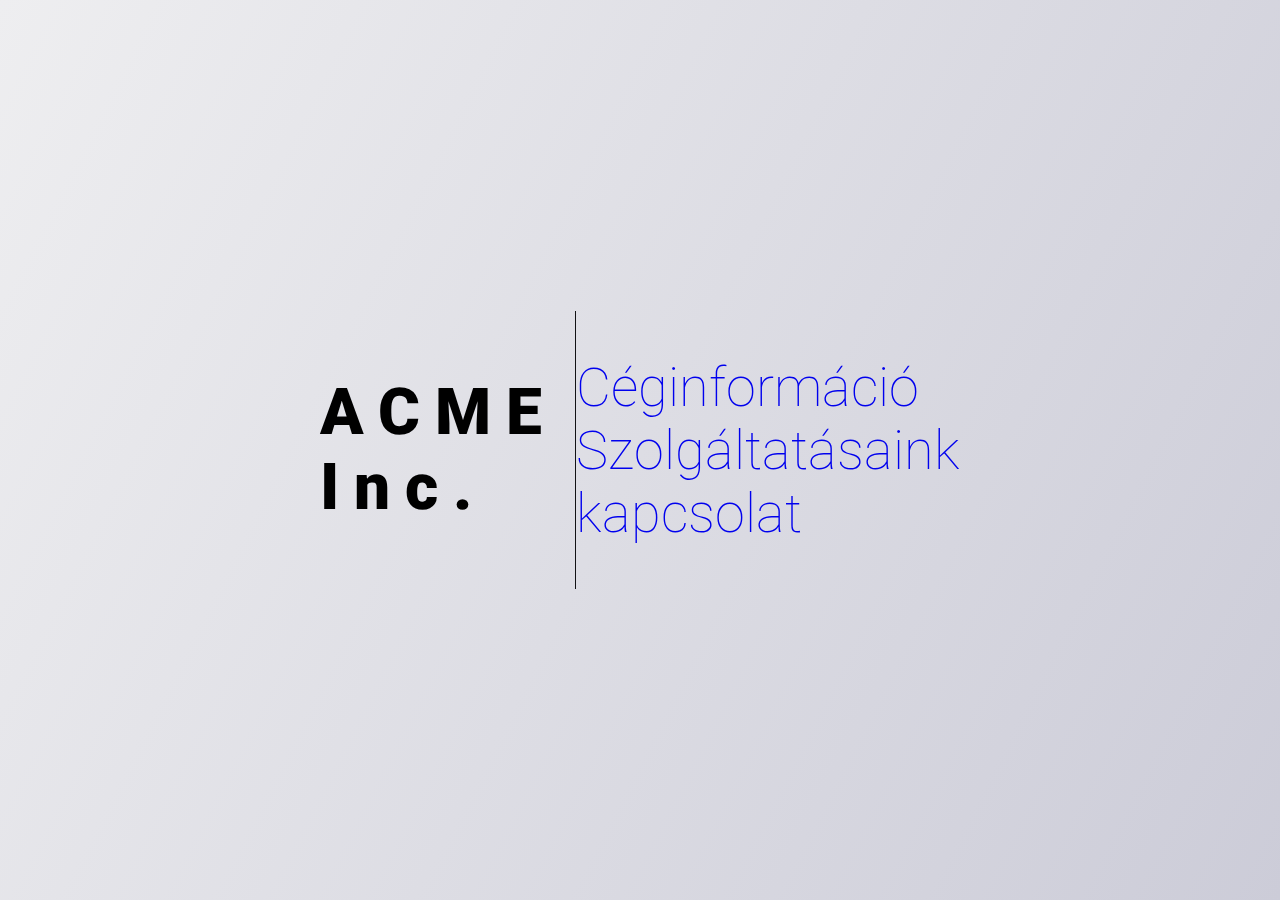
==== index.html @ 951497e4 "index html és első css" ====
<!DOCTYPE html>
<html lang="hu-HU">
    <!-- Frontendfejlesztés az alapoktól Projektfeladat
    Egy elképzelt cég bemutatkozó weboldalára kapsz megbízást.
    A feladat az, hogy a megismert eszközökkel és az interneten fellelhető végtelen eszköztárral
    implementáld a weboldal statikus változatát.
    A weboldal struktúrájának a következőképpen kell kinéznie majd:
    ● index.html Kezdőoldal
    ● kapcsolat.html Kapcsolatfelvételi űrlap
    ● ceginformacio.html Céginformáció
    ● szolgaltatasok.html Szolgáltatások
    A weboldal designját és tartalmát az alábbi Figma linkeken találod meg:
    Desktop Dark Mode: Desktop Light Mode: Mobil:
    Dark mode elemek Light mode elemek Mobil elemek
    Dark Mode prototípus Light mode prototípus Mobil prototípus
    Az elkészült fájlokat töltsd fel a githubodba egy erre létrehozott, új repositoryba és publikáld
    github pages-re.
    A repository és az elkészült weboldal linkjét küldd el nekem.
    Az értékelésben szerepet fog játszani (fontossági sorrendben):
    1. terv vs. megvalósítás (pixelpontosság)
    2. funkcionalitás teljessége
    3. használhatóság (pl. fekete alapon, fekete szöveg ne legyen)
    4. reszponzivitás (360px-től 1920px-ig)
    5. valid html, css, js
    6. jövőállóság (inline style-ok, abszolút pozíció, változók, konzisztencia,
    karbantarthatóság, stb).
    7. commit history
    8. szemantikus html
    Plusz pont jár:
    + látens ügyféligények kielégítéséért
    + feldobott labdák lecsapásáért (kreativitásodra bízva) -->
<head>
  <meta charset="utf-8" />
  <meta http-equiv="X-UA-Compatible" content="IE=edge" />
  <title>ACME Inc.</title>
  <meta name="viewport" content="width=device-width, initial-scale=1.0" />
  <meta property="og:url" content="http://www.fentart.com/" />
  <meta property="og:type" content="article" />
  <meta property="og:title" content="ACME main" />
  <meta property="og:description" content="maincontent" />
  <meta property="og:image" content="#" />
  <link rel="stylesheet" id="style-css" href="style.css" type="text/css" media="all" />
  <link rel="stylesheet" href="https://cdnjs.cloudflare.com/ajax/libs/font-awesome/4.7.0/css/font-awesome.min.css" />
  <link href="https://fonts.googleapis.com/css?family=Roboto" rel="stylesheet">
  <link rel="preconnect" href="https://fonts.googleapis.com">
  <link rel="preconnect" href="https://fonts.gstatic.com" crossorigin>
  <link href="https://fonts.googleapis.com/css2?family=Roboto:wght@100;900&display=swap" rel="stylesheet">
  <script>
    function menuoff() {
      const menustate = document.getElementById("mainmenu");
      if (menustate.style.display === "block") {
        menustate.style.display = "none";
      } else {
        menustate.style.display = "block";
      }
    }
  </script>
</head>
<body>
    
<div id="coverpage">
    <div class="mbox">
        <div class="company">
        ACME Inc.
        </div>
        <div class="c-menu">
        <a href="#">Céginformáció</a></br>
        <a href="#">Szolgáltatásaink</a></br>
        <a href="#">kapcsolat</a></br>
        </div>
    </div>
</div>

</body>
---- style.css ----
a {text-decoration:none}
body {display:flex;margin: 0px;
    width: 100vw;
    height: 100vh;
    background: linear-gradient(116.82deg, #EEEEF0 0%, #CCCCD8 100%);
}
#coverpage {

}
.mbox{
    position: absolute;
    top: 50%;
    left: 50%;
    transform: translate(-50%, -50%);
    display: flex;
    justify-content: center;
    align-items: center;
font-family: Roboto;

}
.company { 
font-size: 64px;
font-weight: 900;
line-height: 75px;
letter-spacing: 15px;
text-align: left;
float:left;
height:fit-content;
padding-top: 10%;padding-bottom: 10%;
border-right: 1px solid #121215;

}
.c-menu{
    display:inline;
font-size: 54px;
font-weight: 100;
line-height: 63px;
letter-spacing: 0px;
text-align: left;

}
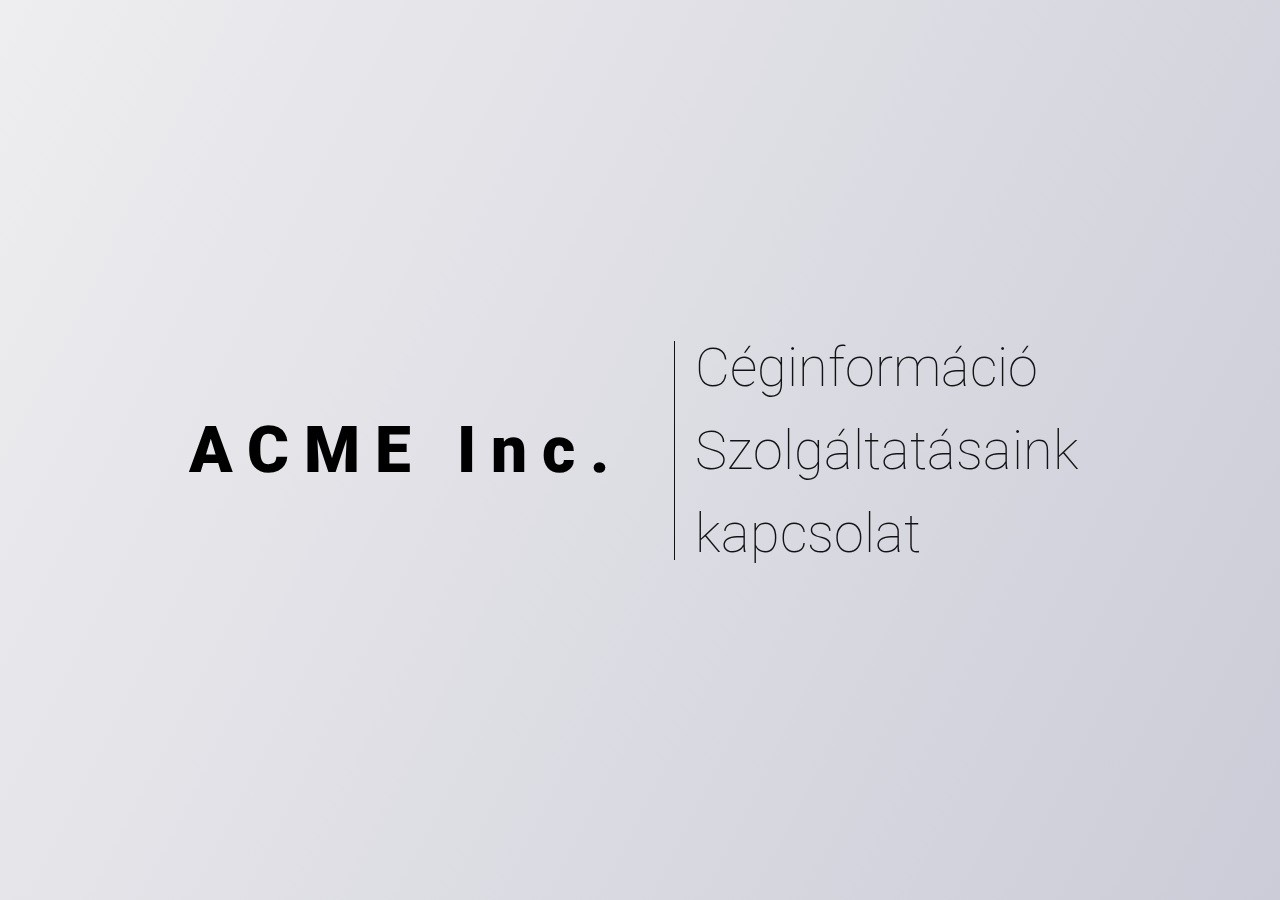
==== commit 1a068a60: "további finomítások" ====
--- a/index.html
+++ b/index.html
@@ -43,18 +43,8 @@
   <link rel="stylesheet" href="https://cdnjs.cloudflare.com/ajax/libs/font-awesome/4.7.0/css/font-awesome.min.css" />
   <link href="https://fonts.googleapis.com/css?family=Roboto" rel="stylesheet">
   <link rel="preconnect" href="https://fonts.googleapis.com">
-  <link rel="preconnect" href="https://fonts.gstatic.com" crossorigin>
-  <link href="https://fonts.googleapis.com/css2?family=Roboto:wght@100;900&display=swap" rel="stylesheet">
-  <script>
-    function menuoff() {
-      const menustate = document.getElementById("mainmenu");
-      if (menustate.style.display === "block") {
-        menustate.style.display = "none";
-      } else {
-        menustate.style.display = "block";
-      }
-    }
-  </script>
+<link rel="preconnect" href="https://fonts.gstatic.com" crossorigin>
+<link href="https://fonts.googleapis.com/css2?family=Roboto:ital,wght@0,100;0,300;0,400;0,500;0,700;0,900;1,100;1,300;1,400;1,500;1,700;1,900&display=swap" rel="stylesheet">
 </head>
 <body>
     
@@ -64,9 +54,9 @@
         ACME Inc.
         </div>
         <div class="c-menu">
-        <a href="#">Céginformáció</a></br>
-        <a href="#">Szolgáltatásaink</a></br>
-        <a href="#">kapcsolat</a></br>
+        <a href="company.html">Céginformáció</a>
+        <a href="services.html">Szolgáltatásaink</a>
+        <a href="contact.html">kapcsolat</a>
         </div>
     </div>
 </div>
--- a/style.css
+++ b/style.css
@@ -1,41 +1,548 @@
-a {text-decoration:none}
-body {display:flex;margin: 0px;
-    width: 100vw;
-    height: 100vh;
-    background: linear-gradient(116.82deg, #EEEEF0 0%, #CCCCD8 100%);
+* {
+  font-family: Roboto;
+}
+:root {
+  --normal-color-lightbg: linear-gradient(116.82deg, #eeeef0 0%, #ccccd8 100%);
+  --normal-color-darkbg: #121215;
+  --normal-color-lighttxt: #eeeef0;
+  --normal-color-darktxt: #eeeef0;
+  width: auto;height: auto;
+}
+a {
+  text-decoration: none;
+}
+.c-menu a:visited, #mainmenu a:visited {
+  color: #121215;
+}
+.c-menu a:hover, #mainmenu a:hover{
+  color: #d166ff;
+}
+.menu a:active {
+  font-weight: 700;
+  font-weight: bold;
+}
+body {
+  margin: 0px;
+  width: auto;height: auto;
+  background: linear-gradient(116.82deg, #eeeef0 0%, #ccccd8 100%);
+}
+/* cimlap  */
+#maincontent {
+  max-width: 1440px;
+  margin-right: auto;
+  margin-left: auto;
 }
 #coverpage {
-
-}
-.mbox{
-    position: absolute;
-    top: 50%;
-    left: 50%;
-    transform: translate(-50%, -50%);
+  display: flex;
+max-width: 1440px;
+max-height: 1024px;
+height: 100vh;
+flex-direction: row;
+flex-wrap: nowrap;
+align-content: center;
+justify-content: center;
+align-items: center;
+}
+.mbox {
+ /*position: absolute;
+  top: 50%;
+  left: 50%;
+  transform: translate(-50%, -50%);*/
+  display: flex;
+  width: 902px;
+  align-items: center;
+  gap: 50px;
+  flex-shrink: 0;
+}
+.company {
+  font-size: 64px;
+  font-weight: 900;
+  line-height: 75px;
+  letter-spacing: 15px;
+  text-align: left;
+  height: 219px;
+  display: flex;
+  flex-direction: column;
+  flex-wrap: nowrap;
+  justify-content: center;
+  align-items: flex-start;
+}
+.c-menu {
+  height: 219px;
+  font-size: 54px;
+  font-weight: 100;
+  line-height: 83px;
+  letter-spacing: 0px;
+  text-align: left;
+  padding-left: 20px;
+  border-left: 1px solid #121215;
+  display: flex;
+  flex-direction: column;
+  flex-wrap: nowrap;
+  justify-content: center;
+  align-items: flex-start;
+}
+.c-menu a{color: #121215;}
+@media (max-width: 375px) {
+  body{
+    background: linear-gradient(117deg, #121215 0%, #262629 100%);
+    color: white; }
+    #coverpage {display: flex;
+      justify-content: center;
+      flex-direction: column;
+      align-items: center;
+      flex-wrap: nowrap;
+      text-align: center;}
+    .mbox {display: flex;
+      width: 360px;
+      align-items: center;
+      gap: 50px;
+      flex-shrink: 0;
+      flex-direction: column;
+      flex-wrap: nowrap;
+      align-content: center;
+      justify-content: center;}
+    .company {font-size: 48px;display: flex;align-items: center;justify-content: flex-end;
+      flex-wrap: nowrap;
+      flex-direction: column;text-align: center;}
+    .c-menu {border-top: 1px solid #ffffff;border-left: none;gap: 30px;
+      display: flex;
+      flex-direction: column;
+      flex-wrap: nowrap;
+      line-height: normal;
+      align-items: center;
+      justify-content: flex-end;
+    line-height: normal;
+  padding:0px}
+    .c-menu a, .c-menu a:visited{font-size: 40px;color: #ffffff;}
+    .c-menu a:hover {font-weight: 400;}
+    }
+  }
+}
+/* headmenu*/
+#frame-1 {
+  height: 80px;
+  border-bottom: #121215 1px solid;
+  margin-bottom: 0px;
+}
+#frame-1 .container{
+  height: 80px;
+  display: flex;
+  flex-direction: row;
+  align-content: center;
+  justify-content: space-between;
+  align-items: flex-end;
+  width: 100vw;
+  max-width: 1440px;
+  border-bottom: 1px solid #121215;
+}
+.headlogo {
+  padding-top: 16px;
+  padding-bottom: 16px;
+  padding-left: 25px;
+  display: block;
+  font-size: 40px;
+  font-weight: 100;
+  line-height: 47px;
+  letter-spacing: 0px;
+  text-align: left;
+}
+#mainmenu {
+  width: auto;
+  position: relative;
+}
+menu ul {
+  list-style-type: none;
+  text-align: right;
+}
+menu ul li {
+  display: inline;
+  padding: 0px 32px 0px 32px;
+  text-align: right;
+}
+li {
+  list-style-type: none;
+}
+.headlogo a::after {content:" Inc.";}
+@media (max-width: 375px) {
+  .headlogo {font-size: 32px;padding:0px;font-weight: 400;}
+  #mainmenu a, #mainmenu a:visited{color: #ffffff;font-weight: 100;
+    line-height: normal;}
+  #frame-1 .container {align-items: center;}
+  .headlogo a::after {content:"";}
+  .headlogo a:visited {color: #ffffff;}
+  
+}
+
+/* company  */
+
+.group2 {
+  width: 100%;
+}
+.group2 .container {
+  width: 1280px;
+  height: 471px;
+  background: url(ACMEPIC/computer.png) left center no-repeat;
+  background-size: 628px 471px;
+  margin: 80px;
+}
+.group2 h1 {
+  font-size: 120px;
+  font-weight: 400;
+  line-height: 141px;
+  letter-spacing: 0px;
+  text-align: left;
+  color: #121215;
+  text-shadow: 0px 0px 15px #ffffff;
+  margin-left: 35%;
+  padding-top: 5%;
+  padding-bottom: 5%;
+}
+.serviceslink {
+  display: block;
+  position: relative;
+  right: 0px;
+  bottom: 70px;
+  text-align: right;
+  text-decoration: underline;
+}
+#frame-1,
+.group1,
+.group2,
+.testimonial,
+.intro,
+footer {
+  display: block;
+  margin: 0px;
+  justify-self: stretch;
+  max-width: 1440px;
+}
+
+.group1 {
+  background: #121215;
+  min-height: 723px;
+}
+.testimonial {
+  color: #ccccd8;
+  max-width: 1280px;
+  width: auto;
+  margin: auto;
+}
+.users {
+  margin: 5px 10px 5px 10px;
+  max-width: 1280px;
+  display: flex;
+  align-items: flex-end;
+  vertical-align: top;
+  margin-inline: 0px;
+  flex-wrap: wrap;
+  justify-content: space-around;
+  align-content: space-around;
+}
+.userbox {
+  width: 360px;
+  height: 436px;
+  margin-left: 25px;
+  margin-right: 25px;
+  display: flex;
+  align-items: flex-end;
+  justify-content: space-between;
+  flex-direction: column;
+  margin-bottom: 0px;
+}
+.usertext {
+  font-size: 30px;
+  font-style: italic;
+  font-weight: 400;
+  line-height: 35px;
+  letter-spacing: 0px;
+  text-align: left;
+  color: #eeeef0;
+}
+.testimonial img {
+  display: block;
+  width: 168px;
+  height: 168px;
+  border-radius: 344px;
+  margin-left: 105px;
+  margin-right: 105px;
+}
+.username {
+  color: #d166ff;
+  bottom: 0;
+  display: block;
+  text-align: right;
+  display: flex;
+  align-items: flex-end;
+}
+.testimonial h1 {
+  font-family: Roboto;
+  font-size: 40px;
+  font-style: italic;
+  font-weight: 400;
+  line-height: 47px;
+  letter-spacing: 0px;
+  text-align: center;
+  padding: 50px;
+}
+.textarea {
+  width: fit-content;
+  height: fit-content;
+  padding: 4em;
+}
+.intro {
+  margin-top: 0px;
+}
+
+.intro h1 {
+  font-size: 40px;
+  font-style: italic;
+  font-weight: 400;
+  line-height: 47px;
+  letter-spacing: 0px;
+  text-align: center;
+}
+.intro p {
+  font-size: 24px;
+  font-weight: 400;
+  line-height: 28px;
+  letter-spacing: 0px;
+  text-align: left;
+}
+@media only screen and (max-width: 375px) and (max-width:500px) {
+  .group2 .container {width: auto;margin:0px;padding: 0px;height: 281px;}
+  .headline h1{font-size: 50px;color: #ffffff;text-align: center;
+    margin:0px;padding: 0px; line-height: 120%;padding-top: 32px;}
+    .serviceslink {bottom:-70px;}
+    .serviceslink a:visited {color: #ffffff;}
+  .testimonial {background-color: #ffffff;color: #121215;padding: 32px;}
+  .users {margin: 0px;}
+  .userbox {margin: 0px;padding: 0px;width: 311px;}
+  .usertext {color: #121215;font-size: 24px;font-style: italic;font-weight: 400;}
+   .intro p {font-size: 18px;}
+   .textarea {padding:32px ;}
+}
+
+/*services*/
+.services {
+  display: block;
+  margin: 80px;
+}
+.services h1 {
+  text-align: center;
+}
+.servicescontainer {
+  display: flex;
+  flex-direction: row;
+  justify-content: center;
+  flex-wrap: wrap;
+  height: auto;
+  width: 100vw;
+  max-width: 1280px;
+  gap: 50px;
+  animation-delay: 2s;
+  animation-duration: 4s;
+}
+.servicesbox {
+  width: 379px;
+  height: 351px;
+  display: flex;
+  flex-direction: column;
+  align-items: center;
+  justify-content: space-between;
+  margin: 0px;
+}
+.servicesbox img {
+  height: 61px;
+  width: auto;
+  text-align: center;
+  display: block;
+  position: relative;
+  padding-left: 50%;
+  padding-right: 50%;
+}
+.servicesbox h3 {
+  font-size: 24px;
+  font-weight: 700;
+  line-height: 28px;
+  letter-spacing: 0px;
+  text-align: center;
+}
+.servicesbox p {
+  font-size: 24px;
+  font-weight: 400;
+  line-height: 28px;
+  letter-spacing: 0px;
+  text-align: left;
+}
+.bold {
+  font-weight: 700;
+}
+@media (max-width: 375px) {
+  .servicesbox img {filter: invert();}
+}
+  
+} 
+/*contact*/
+.contact li {
+  list-style-type: disc;
+}
+.contact .container {
+  display: flex;
+  flex-direction: row;
+  align-items: stretch;
+  justify-content: space-around;
+  column-gap: 80px;
+  padding: 80px;
+  flex-wrap: wrap;
+  align-content: space-around;
+}
+.contact .introduce {
+  max-width: 702px;
+}
+.contact h1 {
+  text-align: center;
+}
+.contactform {
+  background: #121215;
+  max-width: 1440px;
+  height: 503px;
+  padding: 80px;
+  color: #ccccd8;
+}
+input, textarea #message{
+  max-width: 360px;
+  box-sizing: border-box;
+  margin-bottom: 8px;
+  padding: 10px;
+  font-size: 24px;
+  font-weight: 700;
+  border-bottom: 4px solid #a0009b;
+  background-color: #888888;
+}
+.contactform .sor {
+  display: flex;
+  flex-wrap: wrap;
+  justify-content: space-between;
+}
+.contactform label {
+  color: #FFF;
+font-size: 24px;
+font-style: normal;
+font-weight: 700;
+line-height: normal;
+}
+
+.contact f-csop {
+  flex-basis: 28%;
+  box-sizing: border-box;
+  margin-right: 3px;
+}
+textarea{
+    width: 100%;
+    box-sizing: border-box;
+    margin-bottom: 8px;
+    padding: 10px;
+    font-size: 24px;
+    font-weight: 700;
+    border-bottom: 4px solid #A0009B;
+    background-color: #888888;
+  min-height: 148px;
+  }
+button {
+  width: 140px;
+  height: 38px;
+float:right;
+  border: none;
+  cursor: pointer;
+  font-size: 20px;
+  font-weight: 700;
+  background: linear-gradient(to right, #7000A0, #A0009B);
+  color: #FFF;
+}
+.mapbox iframe{
+  height:500px ;width:max-content;
+}
+@media (max-width: 375px) {
+  .contact {
+    background: linear-gradient(117deg, #121215 0%, #262629 100%);
+  height:auto;overflow:hidden}
+    .contactform {
+      background: #ffffff;max-width: 1440px;
+      height: auto;padding: 35px;color: #000;}
+    .contact .container {padding: 35px;}
+    .mapbox {padding: 35px;height: 400px;}
+    button {padding:0px;margin: 0px; }
+    .contactform label {color: #000;font-size: 24px;
+    max-width: 300px;}
+    button {color: #eeeef0; display: flex;
+      width: 200px;
+      padding: 13px 106px;
+      justify-content: center;
+      align-items: center;
+      gap: 10px;}
+      .f-csop {
+        display: flex;
+flex-direction: column;
+align-items: flex-start;
+align-self: stretch;
+      }
+  }
+/*--------------*/
+/* footer all*/
+footer {
+  display: flex;
+  flex-direction: row;
+  flex-wrap: nowrap;
+  justify-content: center;
+  align-content: center;
+  align-items: center;
+  height: 291px;
+  background: linear-gradient(90.28deg, #7000a0 0.01%, #a0009b 100%);
+}
+footer .container {
+  display: block;
+  font-size: 120px;
+  font-weight: 400;
+  line-height: 141px;
+  letter-spacing: 1em;
+  text-align: center;
+  color: #ffffff;
+  max-width: 929px;
+  height: 141px;
+  vertical-align: middle;
+  }
+/*---------375px-------------*/
+@media (max-width: 375px) {
+  footer {
     display: flex;
     justify-content: center;
+    align-content: center;
+    flex-wrap: nowrap;
+    flex-direction: row;
     align-items: center;
-font-family: Roboto;
-
-}
-.company { 
-font-size: 64px;
-font-weight: 900;
-line-height: 75px;
-letter-spacing: 15px;
-text-align: left;
-float:left;
-height:fit-content;
-padding-top: 10%;padding-bottom: 10%;
-border-right: 1px solid #121215;
-
-}
-.c-menu{
-    display:inline;
-font-size: 54px;
-font-weight: 100;
-line-height: 63px;
-letter-spacing: 0px;
-text-align: left;
-
-}+    width: 375px;
+    height: 200px;
+  }
+  footer .container {
+    color: #FFF;
+    text-align: center;
+    font-family: Roboto;
+    font-size: 40px;
+    font-style: normal;
+    font-weight: 700;
+    line-height: normal;
+    letter-spacing: 1em;
+    margin: 0px;padding: 0px;
+    height: auto;
+    max-width:260px;
+  }
+  
+}
+
+@media (prefers-color-scheme: dark) {
+  body {
+    background:linear-gradient(117deg, #121215 0%, #262629 100%);
+    color: #ffffff;
+  }
+}
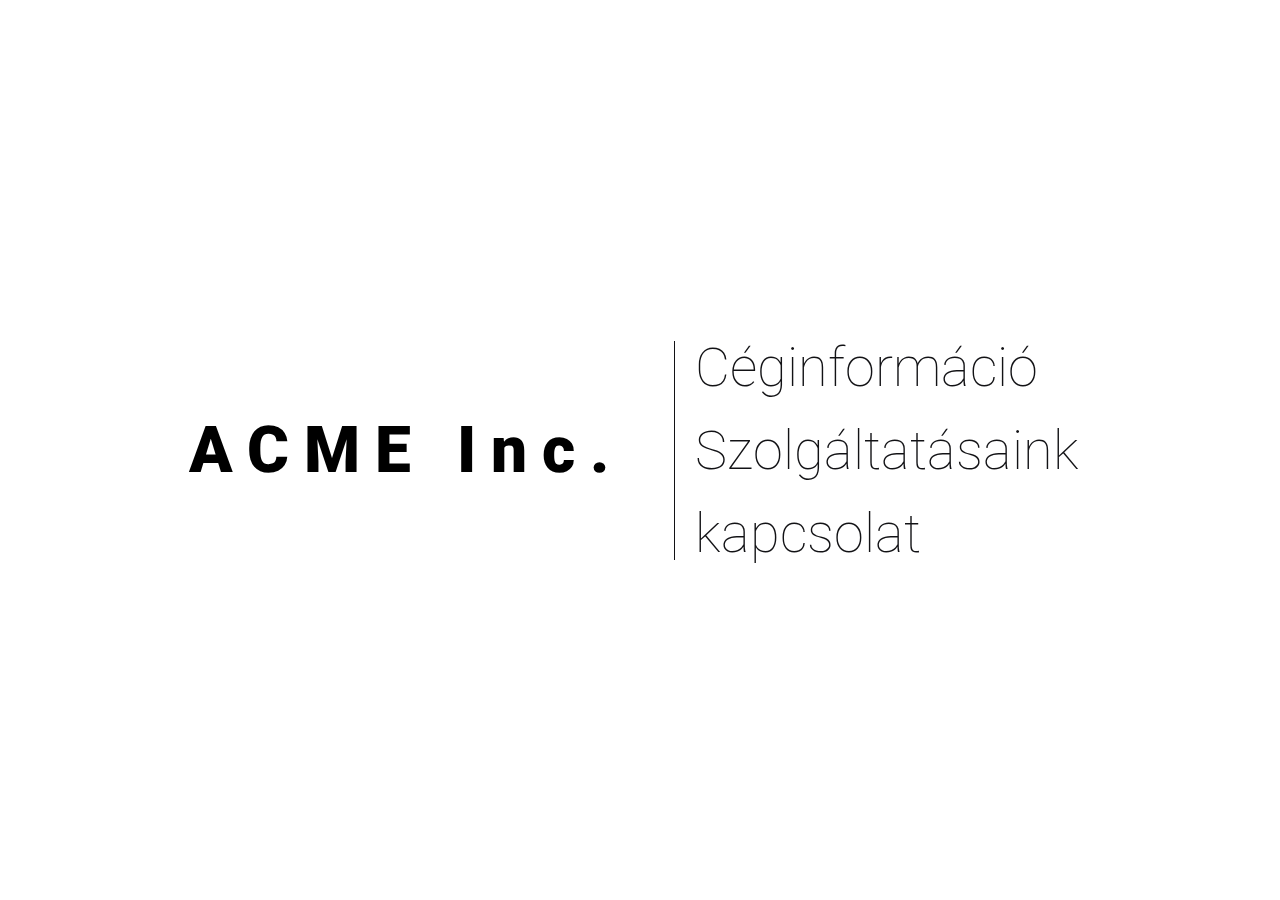
==== commit 2258563d: "próbálom az elejéről átnézni" ====
--- a/index.html
+++ b/index.html
@@ -1,52 +1,36 @@
 <!DOCTYPE html>
 <html lang="hu-HU">
-    <!-- Frontendfejlesztés az alapoktól Projektfeladat
-    Egy elképzelt cég bemutatkozó weboldalára kapsz megbízást.
-    A feladat az, hogy a megismert eszközökkel és az interneten fellelhető végtelen eszköztárral
-    implementáld a weboldal statikus változatát.
-    A weboldal struktúrájának a következőképpen kell kinéznie majd:
-    ● index.html Kezdőoldal
-    ● kapcsolat.html Kapcsolatfelvételi űrlap
-    ● ceginformacio.html Céginformáció
-    ● szolgaltatasok.html Szolgáltatások
-    A weboldal designját és tartalmát az alábbi Figma linkeken találod meg:
-    Desktop Dark Mode: Desktop Light Mode: Mobil:
-    Dark mode elemek Light mode elemek Mobil elemek
-    Dark Mode prototípus Light mode prototípus Mobil prototípus
-    Az elkészült fájlokat töltsd fel a githubodba egy erre létrehozott, új repositoryba és publikáld
-    github pages-re.
-    A repository és az elkészült weboldal linkjét küldd el nekem.
-    Az értékelésben szerepet fog játszani (fontossági sorrendben):
-    1. terv vs. megvalósítás (pixelpontosság)
-    2. funkcionalitás teljessége
-    3. használhatóság (pl. fekete alapon, fekete szöveg ne legyen)
-    4. reszponzivitás (360px-től 1920px-ig)
-    5. valid html, css, js
-    6. jövőállóság (inline style-ok, abszolút pozíció, változók, konzisztencia,
-    karbantarthatóság, stb).
-    7. commit history
-    8. szemantikus html
-    Plusz pont jár:
-    + látens ügyféligények kielégítéséért
-    + feldobott labdák lecsapásáért (kreativitásodra bízva) -->
-<head>
-  <meta charset="utf-8" />
-  <meta http-equiv="X-UA-Compatible" content="IE=edge" />
-  <title>ACME Inc.</title>
-  <meta name="viewport" content="width=device-width, initial-scale=1.0" />
-  <meta property="og:url" content="http://www.fentart.com/" />
-  <meta property="og:type" content="article" />
-  <meta property="og:title" content="ACME main" />
-  <meta property="og:description" content="maincontent" />
-  <meta property="og:image" content="#" />
-  <link rel="stylesheet" id="style-css" href="style.css" type="text/css" media="all" />
-  <link rel="stylesheet" href="https://cdnjs.cloudflare.com/ajax/libs/font-awesome/4.7.0/css/font-awesome.min.css" />
-  <link href="https://fonts.googleapis.com/css?family=Roboto" rel="stylesheet">
-  <link rel="preconnect" href="https://fonts.googleapis.com">
-<link rel="preconnect" href="https://fonts.gstatic.com" crossorigin>
-<link href="https://fonts.googleapis.com/css2?family=Roboto:ital,wght@0,100;0,300;0,400;0,500;0,700;0,900;1,100;1,300;1,400;1,500;1,700;1,900&display=swap" rel="stylesheet">
-</head>
-<body>
+  <!-- Frontendfejlesztés az alapoktól Projektfeladat -->
+  <head>
+    <meta charset="utf-8" />
+    <meta http-equiv="X-UA-Compatible" content="IE=edge" />
+    <title>ACME Inc.</title>
+    <meta name="viewport" content="width=device-width, initial-scale=1.0" />
+    <meta property="og:url" content="" />
+    <meta property="og:type" content="article" />
+    <meta property="og:title" content="ACME company" />
+    <meta property="og:description" content="maincontent" />
+    <meta property="og:image" content="#" />
+    <link
+      rel="stylesheet"
+      id="style-css"
+      href="style.css"
+      type="text/css"
+      media="all"
+    />
+    <link
+      href="https://fonts.googleapis.com/css?family=Roboto"
+      rel="stylesheet"
+    />
+    <link rel="preconnect" href="https://fonts.googleapis.com" />
+    <link rel="preconnect" href="https://fonts.gstatic.com" crossorigin />
+    <link
+      href="https://fonts.googleapis.com/css2?family=Roboto:ital,wght@0,100;0,300;0,400;0,500;0,700;0,900;1,100;1,300;1,400;1,500;1,700;1,900&display=swap"
+      rel="stylesheet"
+    />
+
+  </head>
+  <body>
     
 <div id="coverpage">
     <div class="mbox">
--- a/style.css
+++ b/style.css
@@ -1,18 +1,22 @@
 * {
   font-family: Roboto;
 }
+/*--variables--*/
 :root {
-  --normal-color-lightbg: linear-gradient(116.82deg, #eeeef0 0%, #ccccd8 100%);
-  --normal-color-darkbg: #121215;
-  --normal-color-lighttxt: #eeeef0;
-  --normal-color-darktxt: #eeeef0;
-  width: auto;height: auto;
+  --ltheme-lbg: linear-gradient(116.82deg, #eeeef0 0%, #ccccd8 100%);
+  --dtheme-dbg: linear-gradient(117deg, #121215 0%, #262629 100%);
+  --lighttxt: #eeeef0;
+  --darktxt: #121215;
+  --company:#D166FF; 
+  --company-grad:linear-gradient(90deg, #7000A0 0.01%, #A0009B 100%);
+
 }
 a {
   text-decoration: none;
+  color: #000;
 }
 .c-menu a:visited, #mainmenu a:visited {
-  color: #121215;
+  color: var(--darktxt);
 }
 .c-menu a:hover, #mainmenu a:hover{
   color: #d166ff;
@@ -23,8 +27,9 @@
 }
 body {
   margin: 0px;
-  width: auto;height: auto;
-  background: linear-gradient(116.82deg, #eeeef0 0%, #ccccd8 100%);
+  width: auto;
+  height: auto;
+  background:var(--ltheme-lbg) ;
 }
 /* cimlap  */
 #maincontent {
@@ -33,6 +38,10 @@
   margin-left: auto;
 }
 #coverpage {
+  position: absolute;
+  top: 50%;
+  left: 50%;
+  transform: translate(-50%, -50%);
   display: flex;
 max-width: 1440px;
 max-height: 1024px;
@@ -83,6 +92,7 @@
   align-items: flex-start;
 }
 .c-menu a{color: #121215;}
+
 @media (max-width: 375px) {
   body{
     background: linear-gradient(117deg, #121215 0%, #262629 100%);
@@ -117,8 +127,18 @@
     .c-menu a, .c-menu a:visited{font-size: 40px;color: #ffffff;}
     .c-menu a:hover {font-weight: 400;}
     }
-  }
-}
+/*--------darktheme----------*/
+    @media (prefers-color-scheme: dark) {
+      body {
+        background-color:var(--darktxt); 
+        background:var(--dtheme-dbg);
+        color:var(--darktxt);
+      }
+      .mainmenu a , .mainmenu a:visited {
+        color:var(--darktxt)
+      }
+    }
+
 /* headmenu*/
 #frame-1 {
   height: 80px;
@@ -321,6 +341,7 @@
   .usertext {color: #121215;font-size: 24px;font-style: italic;font-weight: 400;}
    .intro p {font-size: 18px;}
    .textarea {padding:32px ;}
+   .services {margin: 35px;}
 }
 
 /*services*/
@@ -382,7 +403,6 @@
   .servicesbox img {filter: invert();}
 }
   
-} 
 /*contact*/
 .contact li {
   list-style-type: disc;
@@ -540,9 +560,4 @@
   
 }
 
-@media (prefers-color-scheme: dark) {
-  body {
-    background:linear-gradient(117deg, #121215 0%, #262629 100%);
-    color: #ffffff;
-  }
-}
+
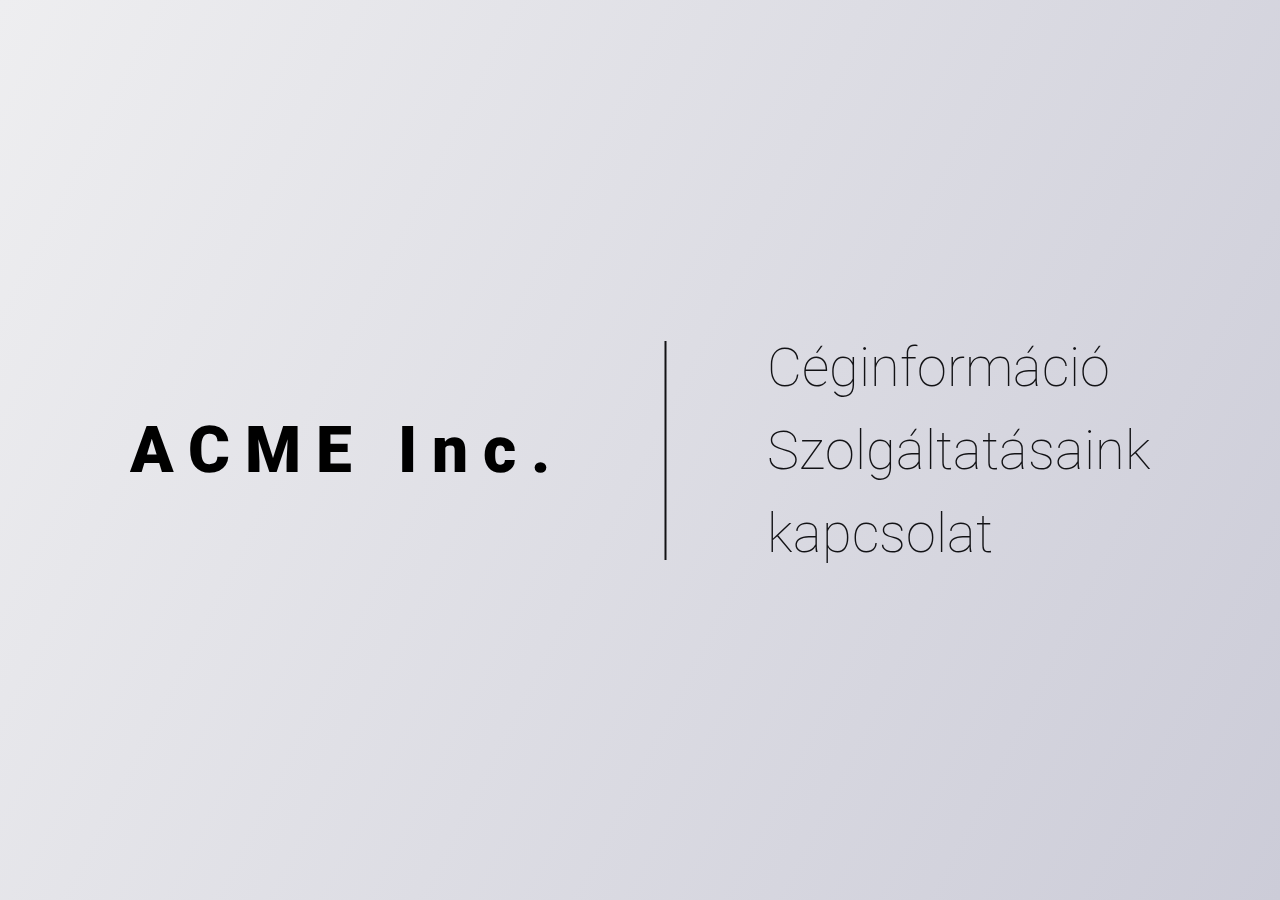
==== commit 373fd5cf: "index oldal újra húzva" ====
--- a/index.html
+++ b/index.html
@@ -1,23 +1,9 @@
-<!DOCTYPE html>
-<html lang="hu-HU">
-  <!-- Frontendfejlesztés az alapoktól Projektfeladat -->
+<html lang="hu">
   <head>
-    <meta charset="utf-8" />
-    <meta http-equiv="X-UA-Compatible" content="IE=edge" />
-    <title>ACME Inc.</title>
-    <meta name="viewport" content="width=device-width, initial-scale=1.0" />
-    <meta property="og:url" content="" />
-    <meta property="og:type" content="article" />
-    <meta property="og:title" content="ACME company" />
-    <meta property="og:description" content="maincontent" />
-    <meta property="og:image" content="#" />
-    <link
-      rel="stylesheet"
-      id="style-css"
-      href="style.css"
-      type="text/css"
-      media="all"
-    />
+    <meta charset="UTF-8" />
+    <meta name="viewport" content="width=, initial-scale=1.0" />
+    <title>Document</title>
+    <link rel="stylesheet" href="style.css" />
     <link
       href="https://fonts.googleapis.com/css?family=Roboto"
       rel="stylesheet"
@@ -28,21 +14,19 @@
       href="https://fonts.googleapis.com/css2?family=Roboto:ital,wght@0,100;0,300;0,400;0,500;0,700;0,900;1,100;1,300;1,400;1,500;1,700;1,900&display=swap"
       rel="stylesheet"
     />
+  </head>
 
-  </head>
   <body>
-    
-<div id="coverpage">
-    <div class="mbox">
-        <div class="company">
-        ACME Inc.
+    <div id="coverpage">
+      <div class="mbox">
+        <div class="company">ACME Inc.</div>
+        <div class="line"></div>
+        <div class="c-menu">
+          <a href="company.html">Céginformáció</a>
+          <a href="services.html">Szolgáltatásaink</a>
+          <a href="contact.html">kapcsolat</a>
         </div>
-        <div class="c-menu">
-        <a href="company.html">Céginformáció</a>
-        <a href="services.html">Szolgáltatásaink</a>
-        <a href="contact.html">kapcsolat</a>
-        </div>
+      </div>
     </div>
-</div>
-
-</body>
+  </body>
+</html>
--- a/style.css
+++ b/style.css
@@ -1,143 +1,209 @@
 * {
   font-family: Roboto;
 }
+
 /*--variables--*/
 :root {
   --ltheme-lbg: linear-gradient(116.82deg, #eeeef0 0%, #ccccd8 100%);
   --dtheme-dbg: linear-gradient(117deg, #121215 0%, #262629 100%);
   --lighttxt: #eeeef0;
   --darktxt: #121215;
-  --company:#D166FF; 
-  --company-grad:linear-gradient(90deg, #7000A0 0.01%, #A0009B 100%);
-
-}
+  --company: #D166FF;
+  --company-grad: linear-gradient(90deg, #7000A0 0.01%, #A0009B 100%);
+
+}
+
 a {
   text-decoration: none;
   color: #000;
 }
-.c-menu a:visited, #mainmenu a:visited {
+
+.c-menu a:visited,
+#mainmenu a:visited {
   color: var(--darktxt);
 }
-.c-menu a:hover, #mainmenu a:hover{
+
+.c-menu a:hover,
+#mainmenu a:hover {
   color: #d166ff;
 }
+
 .menu a:active {
   font-weight: 700;
   font-weight: bold;
 }
+
 body {
   margin: 0px;
   width: auto;
   height: auto;
-  background:var(--ltheme-lbg) ;
-}
+  background: var(--ltheme-lbg);
+}
+
 /* cimlap  */
 #maincontent {
   max-width: 1440px;
   margin-right: auto;
   margin-left: auto;
 }
+
 #coverpage {
   position: absolute;
   top: 50%;
   left: 50%;
   transform: translate(-50%, -50%);
   display: flex;
-max-width: 1440px;
-max-height: 1024px;
-height: 100vh;
-flex-direction: row;
-flex-wrap: nowrap;
-align-content: center;
-justify-content: center;
-align-items: center;
-}
+  height: 100vh;
+  flex-direction: row;
+  flex-wrap: nowrap;
+  align-content: center;
+  justify-content: center;
+  align-items: center;
+}
+
 .mbox {
- /*position: absolute;
-  top: 50%;
-  left: 50%;
-  transform: translate(-50%, -50%);*/
-  display: flex;
-  width: 902px;
-  align-items: center;
+  width: 100%;
   gap: 50px;
   flex-shrink: 0;
-}
+  display: flex;
+  flex-direction: row;
+  flex-wrap: nowrap;
+  align-content: center;
+  justify-content: center;
+}
+
 .company {
   font-size: 64px;
   font-weight: 900;
   line-height: 75px;
-  letter-spacing: 15px;
-  text-align: left;
   height: 219px;
   display: flex;
   flex-direction: column;
   flex-wrap: nowrap;
   justify-content: center;
   align-items: flex-start;
-}
+  white-space: nowrap;
+  letter-spacing: 15px;
+}
+
 .c-menu {
   height: 219px;
   font-size: 54px;
   font-weight: 100;
   line-height: 83px;
   letter-spacing: 0px;
-  text-align: left;
-  padding-left: 20px;
-  border-left: 1px solid #121215;
   display: flex;
   flex-direction: column;
   flex-wrap: nowrap;
   justify-content: center;
   align-items: flex-start;
 }
-.c-menu a{color: #121215;}
-
+
+.c-menu a {
+  color: var(--darktxt);
+}
+
+.line {
+  width: 2px;
+  height: 219px;
+  margin: 0 50px;
+  background-color: var(--darktxt);
+}
+/*--responsive--*/
+@media (max-width: 950px) {
+  .mbox {
+    display: flex;
+    flex-direction: column;
+    text-align: center;
+    flex-wrap: nowrap;
+    align-content: center;
+    justify-content: center;
+    align-items: center;
+  }
+  .line {
+    width: 100vh;
+    height: 1px;
+    margin: 50 0px;
+  }
+  .c-menu {
+    align-items: center;
+  }
+  
+}
 @media (max-width: 375px) {
-  body{
-    background: linear-gradient(117deg, #121215 0%, #262629 100%);
-    color: white; }
-    #coverpage {display: flex;
-      justify-content: center;
-      flex-direction: column;
-      align-items: center;
-      flex-wrap: nowrap;
-      text-align: center;}
-    .mbox {display: flex;
-      width: 360px;
-      align-items: center;
-      gap: 50px;
-      flex-shrink: 0;
-      flex-direction: column;
-      flex-wrap: nowrap;
-      align-content: center;
-      justify-content: center;}
-    .company {font-size: 48px;display: flex;align-items: center;justify-content: flex-end;
-      flex-wrap: nowrap;
-      flex-direction: column;text-align: center;}
-    .c-menu {border-top: 1px solid #ffffff;border-left: none;gap: 30px;
-      display: flex;
-      flex-direction: column;
-      flex-wrap: nowrap;
-      line-height: normal;
-      align-items: center;
-      justify-content: flex-end;
+  #coverpage {
+    display: flex;
+    justify-content: center;
+    flex-direction: column;
+    align-items: center;
+    flex-wrap: nowrap;
+    text-align: center;
+  }
+
+  .mbox {
+    display: flex;
+    width: 360px;
+    align-items: center;
+    gap: 50px;
+    flex-shrink: 0;
+    flex-direction: column;
+    flex-wrap: nowrap;
+    align-content: center;
+    justify-content: center;
+  }
+
+  .company {
+    font-size: 48px;
+    display: flex;
+    align-items: center;
+    justify-content: flex-end;
+    flex-wrap: nowrap;
+    flex-direction: column;
+    text-align: center;
+  }
+
+  .c-menu {
+    gap: 30px;
+    display: flex;
+    flex-direction: column;
+    flex-wrap: nowrap;
     line-height: normal;
-  padding:0px}
-    .c-menu a, .c-menu a:visited{font-size: 40px;color: #ffffff;}
-    .c-menu a:hover {font-weight: 400;}
-    }
+    align-items: center;
+    justify-content: flex-end;
+    line-height: normal;
+    padding: 0px
+  }
+  .c-menu a,
+  .c-menu a:visited {
+    font-size: 40px;
+     }
+
+  .c-menu a:hover {
+    font-weight: 400;
+  }
+}
+
+
 /*--------darktheme----------*/
-    @media (prefers-color-scheme: dark) {
-      body {
-        background-color:var(--darktxt); 
-        background:var(--dtheme-dbg);
-        color:var(--darktxt);
-      }
-      .mainmenu a , .mainmenu a:visited {
-        color:var(--darktxt)
-      }
-    }
+@media (prefers-color-scheme: dark) {
+
+  body {
+    background-color: var(--darktxt);
+    background: var(--dtheme-dbg);
+    color: var(--lighttxt);
+  }
+
+  .mainmenu a,
+  .mainmenu a:visited,
+  .c-menu a:visited {
+    color: var(--lighttxt)
+  }
+
+  .line {
+    background-color: var(--lighttxt);
+  }
+
+}
 
 /* headmenu*/
 #frame-1 {
@@ -145,7 +211,8 @@
   border-bottom: #121215 1px solid;
   margin-bottom: 0px;
 }
-#frame-1 .container{
+
+#frame-1 .container {
   height: 80px;
   display: flex;
   flex-direction: row;
@@ -156,6 +223,7 @@
   max-width: 1440px;
   border-bottom: 1px solid #121215;
 }
+
 .headlogo {
   padding-top: 16px;
   padding-bottom: 16px;
@@ -167,31 +235,57 @@
   letter-spacing: 0px;
   text-align: left;
 }
+
 #mainmenu {
   width: auto;
   position: relative;
 }
+
 menu ul {
   list-style-type: none;
   text-align: right;
 }
+
 menu ul li {
   display: inline;
   padding: 0px 32px 0px 32px;
   text-align: right;
 }
+
 li {
   list-style-type: none;
 }
-.headlogo a::after {content:" Inc.";}
+
+.headlogo a::after {
+  content: " Inc.";
+}
+
 @media (max-width: 375px) {
-  .headlogo {font-size: 32px;padding:0px;font-weight: 400;}
-  #mainmenu a, #mainmenu a:visited{color: #ffffff;font-weight: 100;
-    line-height: normal;}
-  #frame-1 .container {align-items: center;}
-  .headlogo a::after {content:"";}
-  .headlogo a:visited {color: #ffffff;}
-  
+  .headlogo {
+    font-size: 32px;
+    padding: 0px;
+    font-weight: 400;
+  }
+
+  #mainmenu a,
+  #mainmenu a:visited {
+    color: #ffffff;
+    font-weight: 100;
+    line-height: normal;
+  }
+
+  #frame-1 .container {
+    align-items: center;
+  }
+
+  .headlogo a::after {
+    content: "";
+  }
+
+  .headlogo a:visited {
+    color: #ffffff;
+  }
+
 }
 
 /* company  */
@@ -199,6 +293,7 @@
 .group2 {
   width: 100%;
 }
+
 .group2 .container {
   width: 1280px;
   height: 471px;
@@ -206,6 +301,7 @@
   background-size: 628px 471px;
   margin: 80px;
 }
+
 .group2 h1 {
   font-size: 120px;
   font-weight: 400;
@@ -218,6 +314,7 @@
   padding-top: 5%;
   padding-bottom: 5%;
 }
+
 .serviceslink {
   display: block;
   position: relative;
@@ -226,6 +323,7 @@
   text-align: right;
   text-decoration: underline;
 }
+
 #frame-1,
 .group1,
 .group2,
@@ -242,12 +340,14 @@
   background: #121215;
   min-height: 723px;
 }
+
 .testimonial {
   color: #ccccd8;
   max-width: 1280px;
   width: auto;
   margin: auto;
 }
+
 .users {
   margin: 5px 10px 5px 10px;
   max-width: 1280px;
@@ -259,6 +359,7 @@
   justify-content: space-around;
   align-content: space-around;
 }
+
 .userbox {
   width: 360px;
   height: 436px;
@@ -270,6 +371,7 @@
   flex-direction: column;
   margin-bottom: 0px;
 }
+
 .usertext {
   font-size: 30px;
   font-style: italic;
@@ -279,6 +381,7 @@
   text-align: left;
   color: #eeeef0;
 }
+
 .testimonial img {
   display: block;
   width: 168px;
@@ -287,6 +390,7 @@
   margin-left: 105px;
   margin-right: 105px;
 }
+
 .username {
   color: #d166ff;
   bottom: 0;
@@ -295,6 +399,7 @@
   display: flex;
   align-items: flex-end;
 }
+
 .testimonial h1 {
   font-family: Roboto;
   font-size: 40px;
@@ -305,11 +410,13 @@
   text-align: center;
   padding: 50px;
 }
+
 .textarea {
   width: fit-content;
   height: fit-content;
   padding: 4em;
 }
+
 .intro {
   margin-top: 0px;
 }
@@ -322,6 +429,7 @@
   letter-spacing: 0px;
   text-align: center;
 }
+
 .intro p {
   font-size: 24px;
   font-weight: 400;
@@ -329,19 +437,67 @@
   letter-spacing: 0px;
   text-align: left;
 }
+
 @media only screen and (max-width: 375px) and (max-width:500px) {
-  .group2 .container {width: auto;margin:0px;padding: 0px;height: 281px;}
-  .headline h1{font-size: 50px;color: #ffffff;text-align: center;
-    margin:0px;padding: 0px; line-height: 120%;padding-top: 32px;}
-    .serviceslink {bottom:-70px;}
-    .serviceslink a:visited {color: #ffffff;}
-  .testimonial {background-color: #ffffff;color: #121215;padding: 32px;}
-  .users {margin: 0px;}
-  .userbox {margin: 0px;padding: 0px;width: 311px;}
-  .usertext {color: #121215;font-size: 24px;font-style: italic;font-weight: 400;}
-   .intro p {font-size: 18px;}
-   .textarea {padding:32px ;}
-   .services {margin: 35px;}
+  .group2 .container {
+    width: auto;
+    margin: 0px;
+    padding: 0px;
+    height: 281px;
+  }
+
+  .headline h1 {
+    font-size: 50px;
+    color: #ffffff;
+    text-align: center;
+    margin: 0px;
+    padding: 0px;
+    line-height: 120%;
+    padding-top: 32px;
+  }
+
+  .serviceslink {
+    bottom: -70px;
+  }
+
+  .serviceslink a:visited {
+    color: #ffffff;
+  }
+
+  .testimonial {
+    background-color: #ffffff;
+    color: #121215;
+    padding: 32px;
+  }
+
+  .users {
+    margin: 0px;
+  }
+
+  .userbox {
+    margin: 0px;
+    padding: 0px;
+    width: 311px;
+  }
+
+  .usertext {
+    color: #121215;
+    font-size: 24px;
+    font-style: italic;
+    font-weight: 400;
+  }
+
+  .intro p {
+    font-size: 18px;
+  }
+
+  .textarea {
+    padding: 32px;
+  }
+
+  .services {
+    margin: 35px;
+  }
 }
 
 /*services*/
@@ -349,9 +505,11 @@
   display: block;
   margin: 80px;
 }
+
 .services h1 {
   text-align: center;
 }
+
 .servicescontainer {
   display: flex;
   flex-direction: row;
@@ -364,6 +522,7 @@
   animation-delay: 2s;
   animation-duration: 4s;
 }
+
 .servicesbox {
   width: 379px;
   height: 351px;
@@ -373,6 +532,7 @@
   justify-content: space-between;
   margin: 0px;
 }
+
 .servicesbox img {
   height: 61px;
   width: auto;
@@ -382,6 +542,7 @@
   padding-left: 50%;
   padding-right: 50%;
 }
+
 .servicesbox h3 {
   font-size: 24px;
   font-weight: 700;
@@ -389,6 +550,7 @@
   letter-spacing: 0px;
   text-align: center;
 }
+
 .servicesbox p {
   font-size: 24px;
   font-weight: 400;
@@ -396,17 +558,22 @@
   letter-spacing: 0px;
   text-align: left;
 }
+
 .bold {
   font-weight: 700;
 }
+
 @media (max-width: 375px) {
-  .servicesbox img {filter: invert();}
-}
-  
+  .servicesbox img {
+    filter: invert();
+  }
+}
+
 /*contact*/
 .contact li {
   list-style-type: disc;
 }
+
 .contact .container {
   display: flex;
   flex-direction: row;
@@ -417,12 +584,15 @@
   flex-wrap: wrap;
   align-content: space-around;
 }
+
 .contact .introduce {
   max-width: 702px;
 }
+
 .contact h1 {
   text-align: center;
 }
+
 .contactform {
   background: #121215;
   max-width: 1440px;
@@ -430,7 +600,9 @@
   padding: 80px;
   color: #ccccd8;
 }
-input, textarea #message{
+
+input,
+textarea #message {
   max-width: 360px;
   box-sizing: border-box;
   margin-bottom: 8px;
@@ -440,17 +612,19 @@
   border-bottom: 4px solid #a0009b;
   background-color: #888888;
 }
+
 .contactform .sor {
   display: flex;
   flex-wrap: wrap;
   justify-content: space-between;
 }
+
 .contactform label {
   color: #FFF;
-font-size: 24px;
-font-style: normal;
-font-weight: 700;
-line-height: normal;
+  font-size: 24px;
+  font-style: normal;
+  font-weight: 700;
+  line-height: normal;
 }
 
 .contact f-csop {
@@ -458,21 +632,23 @@
   box-sizing: border-box;
   margin-right: 3px;
 }
-textarea{
-    width: 100%;
-    box-sizing: border-box;
-    margin-bottom: 8px;
-    padding: 10px;
-    font-size: 24px;
-    font-weight: 700;
-    border-bottom: 4px solid #A0009B;
-    background-color: #888888;
+
+textarea {
+  width: 100%;
+  box-sizing: border-box;
+  margin-bottom: 8px;
+  padding: 10px;
+  font-size: 24px;
+  font-weight: 700;
+  border-bottom: 4px solid #A0009B;
+  background-color: #888888;
   min-height: 148px;
-  }
+}
+
 button {
   width: 140px;
   height: 38px;
-float:right;
+  float: right;
   border: none;
   cursor: pointer;
   font-size: 20px;
@@ -480,34 +656,65 @@
   background: linear-gradient(to right, #7000A0, #A0009B);
   color: #FFF;
 }
-.mapbox iframe{
-  height:500px ;width:max-content;
-}
+
+.mapbox iframe {
+  height: 500px;
+  width: max-content;
+}
+
 @media (max-width: 375px) {
   .contact {
     background: linear-gradient(117deg, #121215 0%, #262629 100%);
-  height:auto;overflow:hidden}
-    .contactform {
-      background: #ffffff;max-width: 1440px;
-      height: auto;padding: 35px;color: #000;}
-    .contact .container {padding: 35px;}
-    .mapbox {padding: 35px;height: 400px;}
-    button {padding:0px;margin: 0px; }
-    .contactform label {color: #000;font-size: 24px;
-    max-width: 300px;}
-    button {color: #eeeef0; display: flex;
-      width: 200px;
-      padding: 13px 106px;
-      justify-content: center;
-      align-items: center;
-      gap: 10px;}
-      .f-csop {
-        display: flex;
-flex-direction: column;
-align-items: flex-start;
-align-self: stretch;
-      }
-  }
+    height: auto;
+    overflow: hidden
+  }
+
+  .contactform {
+    background: #ffffff;
+    max-width: 1440px;
+    height: auto;
+    padding: 35px;
+    color: #000;
+  }
+
+  .contact .container {
+    padding: 35px;
+  }
+
+  .mapbox {
+    padding: 35px;
+    height: 400px;
+  }
+
+  button {
+    padding: 0px;
+    margin: 0px;
+  }
+
+  .contactform label {
+    color: #000;
+    font-size: 24px;
+    max-width: 300px;
+  }
+
+  button {
+    color: #eeeef0;
+    display: flex;
+    width: 200px;
+    padding: 13px 106px;
+    justify-content: center;
+    align-items: center;
+    gap: 10px;
+  }
+
+  .f-csop {
+    display: flex;
+    flex-direction: column;
+    align-items: flex-start;
+    align-self: stretch;
+  }
+}
+
 /*--------------*/
 /* footer all*/
 footer {
@@ -520,6 +727,7 @@
   height: 291px;
   background: linear-gradient(90.28deg, #7000a0 0.01%, #a0009b 100%);
 }
+
 footer .container {
   display: block;
   font-size: 120px;
@@ -530,8 +738,8 @@
   color: #ffffff;
   max-width: 929px;
   height: 141px;
-  vertical-align: middle;
-  }
+}
+
 /*---------375px-------------*/
 @media (max-width: 375px) {
   footer {
@@ -544,6 +752,7 @@
     width: 375px;
     height: 200px;
   }
+
   footer .container {
     color: #FFF;
     text-align: center;
@@ -553,11 +762,10 @@
     font-weight: 700;
     line-height: normal;
     letter-spacing: 1em;
-    margin: 0px;padding: 0px;
+    margin: 0px;
+    padding: 0px;
     height: auto;
-    max-width:260px;
-  }
-  
-}
-
-
+    max-width: 260px;
+  }
+
+}